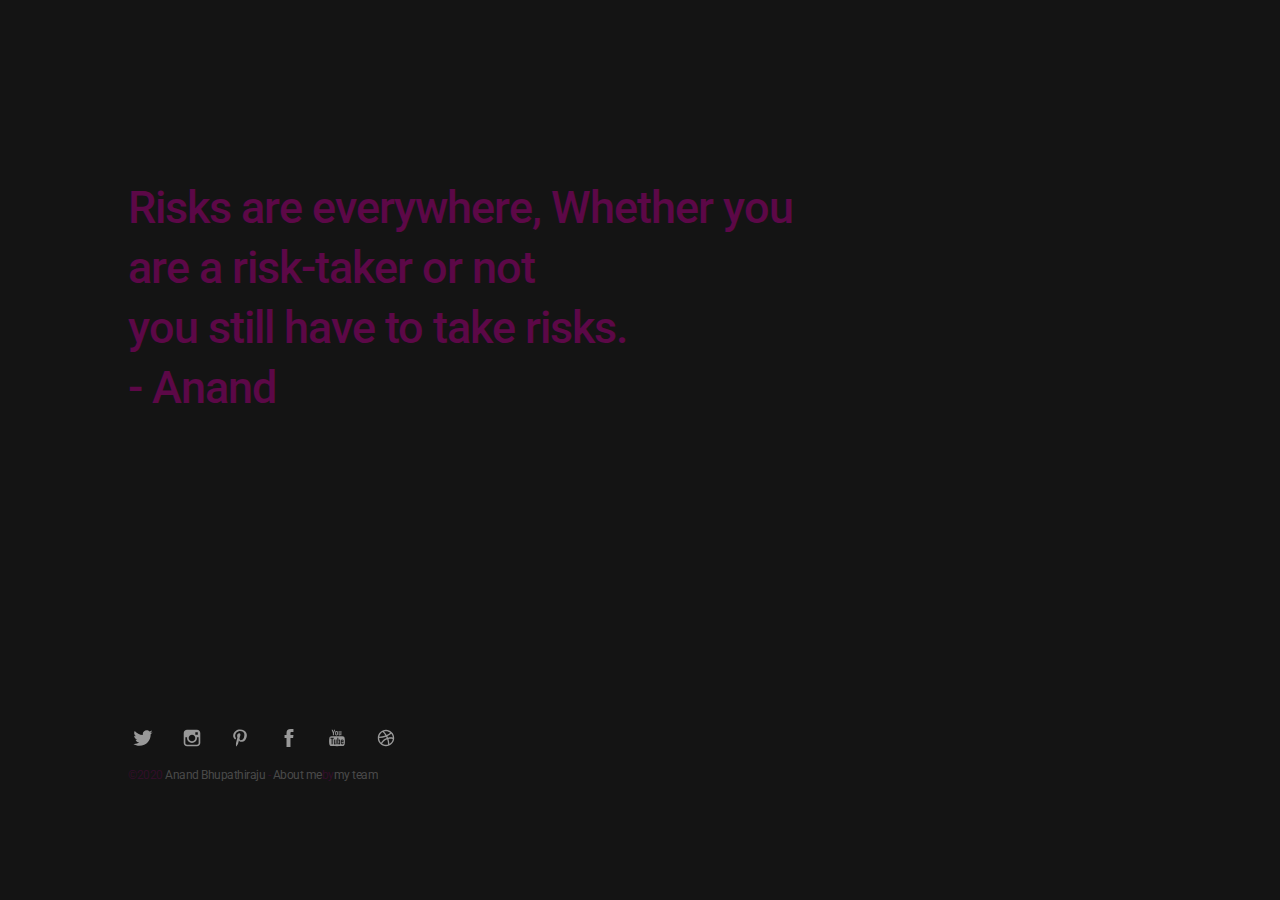
==== index.html @ 1acf82aa "Quote added" ====
<!DOCTYPE html>
<html lang="en-US">

<head>

	<meta charset="UTF-8" />
	<meta http-equiv="X-UA-Compatible" content="IE=edge" />

	<!-- SEO -->
	<title>Anand Bhupathiraju</title>
	<meta name="description" content="Welcome to my website!." />
	<meta name="robots" content="index, follow" />
	<meta name="referrer" content="always" />

	<!-- Social & Open Graph -->
	<meta property="og:title" content="Sweden Winter." />
	<meta property="og:description" content="Indeed, We all are waiting for the Swedish summer!" />
	<meta property="og:image" content="https://anandbr.com">
	<meta property="og:url" content="https://anandbr.com/" />
	<meta name="twitter:title" content="Hej, Here we are" >
	<meta name="twitter:description" content="Indeed, We all are waiting for the Swedish summer!." />
	<meta name="twitter:image" content="https://anandbr.com/fullsingle-html/me/images/social.jpg" /> 
	<meta name="twitter:card" content="summary_large_image" />
	<meta name="twitter:site" content="@" />
	<meta name="twitter:creator" content="@" />

	<!-- Favicon -->
	<link rel="icon" type="image/png" href="images/favicon.png" sizes="32x32">

	<!-- Styles -->
	<link rel='stylesheet' href='assets/css/me.css' type='text/css' media='screen' />
	<meta name="viewport" content="width=device-width,initial-scale=1" />

</head>

<body id="fullsingle" class="page-template-page-fullsingle-me">

	<div class="fs-me">

		<!-- Content Container -->
		<div class="me-content">
			<!--
			<div class="logo">

				<img src="images/logo.png" alt="Logo" />

			</div>
			-->
			<div class="bio">

				<p ALIGN=LEFT>Risks are everywhere, Whether you are a risk-taker or not <br> you still have to take risks. <br>
				- Anand
				</p>
				<!--
			<p>This is Anand. I push pixels at <a href="#">Instagram</a>, write words on <a href="#">Medium</a> and spill thoughts on <a href="#">Twitter</a>.</p>
			-->

			</div>

			<div class="network">

				<ul>

					<li>
						<a class="icon-twitter" href="https://www.instagram.com/anand_bhupathiraju/">
							<svg class="svg-icon" viewBox="0 0 20 20">
								<path fill="none"
									d="M18.258,3.266c-0.693,0.405-1.46,0.698-2.277,0.857c-0.653-0.686-1.586-1.115-2.618-1.115c-1.98,0-3.586,1.581-3.586,3.53c0,0.276,0.031,0.545,0.092,0.805C6.888,7.195,4.245,5.79,2.476,3.654C2.167,4.176,1.99,4.781,1.99,5.429c0,1.224,0.633,2.305,1.596,2.938C2.999,8.349,2.445,8.19,1.961,7.925C1.96,7.94,1.96,7.954,1.96,7.97c0,1.71,1.237,3.138,2.877,3.462c-0.301,0.08-0.617,0.123-0.945,0.123c-0.23,0-0.456-0.021-0.674-0.062c0.456,1.402,1.781,2.422,3.35,2.451c-1.228,0.947-2.773,1.512-4.454,1.512c-0.291,0-0.575-0.016-0.855-0.049c1.588,1,3.473,1.586,5.498,1.586c6.598,0,10.205-5.379,10.205-10.045c0-0.153-0.003-0.305-0.01-0.456c0.7-0.499,1.308-1.12,1.789-1.827c-0.644,0.28-1.334,0.469-2.06,0.555C17.422,4.782,17.99,4.091,18.258,3.266">
								</path>
							</svg>
						</a>
					</li>

					<li>
						<a class="icon-instagram" href="https://www.instagram.com/anand_bhupathiraju/">
							<svg class="svg-icon" viewBox="0 0 20 20">
								<path fill="none"
									d="M14.52,2.469H5.482c-1.664,0-3.013,1.349-3.013,3.013v9.038c0,1.662,1.349,3.012,3.013,3.012h9.038c1.662,0,3.012-1.35,3.012-3.012V5.482C17.531,3.818,16.182,2.469,14.52,2.469 M13.012,4.729h2.26v2.259h-2.26V4.729z M10,6.988c1.664,0,3.012,1.349,3.012,3.012c0,1.664-1.348,3.013-3.012,3.013c-1.664,0-3.012-1.349-3.012-3.013C6.988,8.336,8.336,6.988,10,6.988 M16.025,14.52c0,0.831-0.676,1.506-1.506,1.506H5.482c-0.831,0-1.507-0.675-1.507-1.506V9.247h1.583C5.516,9.494,5.482,9.743,5.482,10c0,2.497,2.023,4.52,4.518,4.52c2.494,0,4.52-2.022,4.52-4.52c0-0.257-0.035-0.506-0.076-0.753h1.582V14.52z">
								</path>
							</svg>
						</a>
					</li>

					<li>
						<a class="icon-pinterest" href="https://www.instagram.com/anand_bhupathiraju/">
							<svg class="svg-icon" viewBox="0 0 20 20">
								<path fill="none"
									d="M9.797,2.214C9.466,2.256,9.134,2.297,8.802,2.338C8.178,2.493,7.498,2.64,6.993,2.935C5.646,3.723,4.712,4.643,4.087,6.139C3.985,6.381,3.982,6.615,3.909,6.884c-0.48,1.744,0.37,3.548,1.402,4.173c0.198,0.119,0.649,0.332,0.815,0.049c0.092-0.156,0.071-0.364,0.128-0.546c0.037-0.12,0.154-0.347,0.127-0.496c-0.046-0.255-0.319-0.416-0.434-0.62C5.715,9.027,5.703,8.658,5.59,8.101c0.009-0.075,0.017-0.149,0.026-0.224C5.65,7.254,5.755,6.805,5.948,6.362c0.564-1.301,1.47-2.025,2.931-2.458c0.327-0.097,1.25-0.252,1.734-0.149c0.289,0.05,0.577,0.099,0.866,0.149c1.048,0.33,1.811,0.938,2.218,1.888c0.256,0.591,0.33,1.725,0.154,2.483c-0.085,0.36-0.072,0.667-0.179,0.993c-0.397,1.206-0.979,2.323-2.295,2.633c-0.868,0.205-1.519-0.324-1.733-0.869c-0.06-0.151-0.161-0.418-0.101-0.671c0.229-0.978,0.56-1.854,0.815-2.831c0.243-0.931-0.218-1.665-0.943-1.837C8.513,5.478,7.816,6.312,7.579,6.858C7.39,7.292,7.276,8.093,7.426,8.672c0.047,0.183,0.269,0.674,0.23,0.844c-0.174,0.755-0.372,1.568-0.587,2.31c-0.223,0.771-0.344,1.562-0.56,2.311c-0.1,0.342-0.096,0.709-0.179,1.066v0.521c-0.075,0.33-0.019,0.916,0.051,1.242c0.045,0.209-0.027,0.467,0.076,0.621c0.002,0.111,0.017,0.135,0.052,0.199c0.319-0.01,0.758-0.848,0.917-1.094c0.304-0.467,0.584-0.967,0.816-1.514c0.208-0.494,0.241-1.039,0.408-1.566c0.12-0.379,0.292-0.824,0.331-1.24h0.025c0.066,0.229,0.306,0.395,0.485,0.52c0.56,0.4,1.525,0.77,2.573,0.523c1.188-0.281,2.133-0.838,2.755-1.664c0.457-0.609,0.804-1.313,1.07-2.112c0.131-0.392,0.158-0.826,0.256-1.241c0.241-1.043-0.082-2.298-0.384-2.981C14.847,3.35,12.902,2.17,9.797,2.214">
								</path>
							</svg>
						</a>
					</li>

					<li>
						<a class="icon-facebook" href="https://www.facebook.com/anandbr88">
							<svg class="svg-icon" viewBox="0 0 20 20">
								<path fill="none"
									d="M11.344,5.71c0-0.73,0.074-1.122,1.199-1.122h1.502V1.871h-2.404c-2.886,0-3.903,1.36-3.903,3.646v1.765h-1.8V10h1.8v8.128h3.601V10h2.403l0.32-2.718h-2.724L11.344,5.71z">
								</path>
							</svg>
						</a>
					</li>

					<li>
						<a class="icon-youtube" href="https://www.facebook.com/anandbr88">
							<svg class="svg-icon" viewBox="0 0 20 20">
								<path fill="none"
									d="M9.426,7.625h0.271c0.596,0,1.079-0.48,1.079-1.073V4.808c0-0.593-0.483-1.073-1.079-1.073H9.426c-0.597,0-1.079,0.48-1.079,1.073v1.745C8.347,7.145,8.83,7.625,9.426,7.625 M9.156,4.741c0-0.222,0.182-0.402,0.404-0.402c0.225,0,0.405,0.18,0.405,0.402V6.62c0,0.222-0.181,0.402-0.405,0.402c-0.223,0-0.404-0.181-0.404-0.402V4.741z M12.126,7.625c0.539,0,1.013-0.47,1.013-0.47v0.403h0.81V3.735h-0.81v2.952c0,0-0.271,0.335-0.54,0.335c-0.271,0-0.271-0.202-0.271-0.202V3.735h-0.81v3.354C11.519,7.089,11.586,7.625,12.126,7.625 M6.254,7.559H7.2v-2.08l1.079-2.952H7.401L6.727,4.473L6.052,2.527H5.107l1.146,2.952V7.559z M11.586,12.003c-0.175,0-0.312,0.104-0.405,0.204v2.706c0.086,0.091,0.213,0.18,0.405,0.18c0.405,0,0.405-0.451,0.405-0.451v-2.188C11.991,12.453,11.924,12.003,11.586,12.003 M14.961,8.463c0,0-2.477-0.129-4.961-0.129c-2.475,0-4.96,0.129-4.96,0.129c-1.119,0-2.025,0.864-2.025,1.93c0,0-0.203,1.252-0.203,2.511c0,1.252,0.203,2.51,0.203,2.51c0,1.066,0.906,1.931,2.025,1.931c0,0,2.438,0.129,4.96,0.129c2.437,0,4.961-0.129,4.961-0.129c1.117,0,2.024-0.864,2.024-1.931c0,0,0.202-1.268,0.202-2.51c0-1.268-0.202-2.511-0.202-2.511C16.985,9.328,16.078,8.463,14.961,8.463 M7.065,10.651H6.052v5.085H5.107v-5.085H4.095V9.814h2.97V10.651z M9.628,15.736h-0.81v-0.386c0,0-0.472,0.45-1.012,0.45c-0.54,0-0.606-0.515-0.606-0.515v-3.991h0.809v3.733c0,0,0,0.193,0.271,0.193c0.27,0,0.54-0.322,0.54-0.322v-3.604h0.81V15.736z M12.801,14.771c0,0,0,1.03-0.742,1.03c-0.455,0-0.73-0.241-0.878-0.429v0.364h-0.876V9.814h0.876v1.92c0.135-0.142,0.464-0.439,0.878-0.439c0.54,0,0.742,0.45,0.742,1.03V14.771z M15.973,12.39v1.287h-1.688v0.965c0,0,0,0.451,0.405,0.451s0.405-0.451,0.405-0.451v-0.45h0.877v0.708c0,0-0.136,0.901-1.215,0.901c-1.08,0-1.282-0.901-1.282-0.901v-2.51c0,0,0-1.095,1.282-1.095S15.973,12.39,15.973,12.39 M14.69,12.003c-0.405,0-0.405,0.45-0.405,0.45v0.579h0.811v-0.579C15.096,12.453,15.096,12.003,14.69,12.003">
								</path>
							</svg>
						</a>
					</li>

					<li>
						<a class="icon-dribbble" href="https://www.facebook.com/anandbr88">
							<svg class="svg-icon" viewBox="0 0 20 20">
								<path fill="none"
									d="M10,2.531c-4.125,0-7.469,3.344-7.469,7.469c0,4.125,3.344,7.469,7.469,7.469c4.125,0,7.469-3.344,7.469-7.469C17.469,5.875,14.125,2.531,10,2.531 M10,3.776c1.48,0,2.84,0.519,3.908,1.384c-1.009,0.811-2.111,1.512-3.298,2.066C9.914,6.072,9.077,5.017,8.14,4.059C8.728,3.876,9.352,3.776,10,3.776 M6.903,4.606c0.962,0.93,1.82,1.969,2.53,3.112C7.707,8.364,5.849,8.734,3.902,8.75C4.264,6.976,5.382,5.481,6.903,4.606 M3.776,10c2.219,0,4.338-0.418,6.29-1.175c0.209,0.404,0.405,0.813,0.579,1.236c-2.147,0.805-3.953,2.294-5.177,4.195C4.421,13.143,3.776,11.648,3.776,10 M10,16.224c-1.337,0-2.572-0.426-3.586-1.143c1.079-1.748,2.709-3.119,4.659-3.853c0.483,1.488,0.755,3.071,0.784,4.714C11.271,16.125,10.646,16.224,10,16.224 M13.075,15.407c-0.072-1.577-0.342-3.103-0.806-4.542c0.673-0.154,1.369-0.243,2.087-0.243c0.621,0,1.22,0.085,1.807,0.203C15.902,12.791,14.728,14.465,13.075,15.407 M14.356,9.378c-0.868,0-1.708,0.116-2.515,0.313c-0.188-0.464-0.396-0.917-0.621-1.359c1.294-0.612,2.492-1.387,3.587-2.284c0.798,0.97,1.302,2.187,1.395,3.517C15.602,9.455,14.99,9.378,14.356,9.378">
								</path>
							</svg>
						</a>
					</li>

					<!-- email icon reference one
				<li>
					<a class="icon-email" href="#">
						<svg class="svg-icon" viewBox="0 0 20 20">
							<path d="M17.388,4.751H2.613c-0.213,0-0.389,0.175-0.389,0.389v9.72c0,0.216,0.175,0.389,0.389,0.389h14.775c0.214,0,0.389-0.173,0.389-0.389v-9.72C17.776,4.926,17.602,4.751,17.388,4.751 M16.448,5.53L10,11.984L3.552,5.53H16.448zM3.002,6.081l3.921,3.925l-3.921,3.925V6.081z M3.56,14.471l3.914-3.916l2.253,2.253c0.153,0.153,0.395,0.153,0.548,0l2.253-2.253l3.913,3.916H3.56z M16.999,13.931l-3.921-3.925l3.921-3.925V13.931z"></path>
						</svg>
					</a>
				</li>
				-->

					<!-- email icon reference two
				<li>
					<a class="icon-email" href="#">
						<svg class="svg-icon" viewBox="0 0 20 20">
							<path fill="none" d="M19.291,3.026c0.002-0.15-0.053-0.301-0.167-0.415c-0.122-0.122-0.286-0.172-0.444-0.161H1.196
								c-0.16-0.011-0.322,0.039-0.444,0.161C0.637,2.725,0.583,2.875,0.585,3.026c0,0.003-0.002,0.006-0.002,0.009v14.032
								c0,0.322,0.262,0.584,0.585,0.584h17.54c0.322,0,0.584-0.262,0.584-0.584V3.035C19.292,3.032,19.291,3.029,19.291,3.026z
								 M17.147,3.619l-7.21,6.251L2.728,3.619H17.147z M18.122,15.896c0,0.323-0.261,0.584-0.584,0.584H2.337
								c-0.323,0-0.585-0.261-0.585-0.584V4.292l7.732,6.704c0.013,0.017,0.019,0.035,0.034,0.052c0.115,0.114,0.268,0.169,0.419,0.166
								c0.151,0.003,0.304-0.052,0.419-0.166c0.015-0.017,0.021-0.035,0.034-0.052l7.731-6.704V15.896z"></path>
						</svg>
					</a>
				</li>
				-->

				</ul>

			</div>

			<div class="credit">

				<p class="copyright">&copy;2020 <a href="#">Anand Bhupathiraju</a> - <a href="anandbr.com"> About me</a>by<a href="https://anandbr.com">my team</a></p>

				<!-- 
			To edit this credit you can remove the CCA 3.0 license for only $5 here: https://onepagelove.com/me 
			this really helps contribute towards us developing more templates and means the world to me!
			Cheers, Rob (@robhope)
			-->

			</div>

		</div>

	</div>

</body>

</html>
---- assets/css/me.css ----
/* -- CSS Reset -- */
@import url("https://fonts.googleapis.com/css?family=Roboto:400,500");
html, body, div, span, applet, object, iframe,
h1, h2, h3, h4, h5, h6, p, blockquote, pre,
a, abbr, acronym, address, big, cite, code,
del, dfn, em, img, ins, kbd, q, s, samp,
small, strike, strong, sub, sup, tt, var,
b, u, i, center,
dl, dt, dd, ol, ul, li,
fieldset, form, label, legend,
table, caption, tbody, tfoot, thead, tr, th, td,
article, aside, canvas, details, embed,
figure, figcaption, footer, header, hgroup,
menu, nav, output, ruby, section, summary,
time, mark, audio, video {
  margin: 0;
  padding: 0;
  border: 0;
  font-size: 100%;
  font: inherit;
  vertical-align: baseline; }

article, aside, details, figcaption, figure,
footer, header, hgroup, menu, nav, section {
  display: block; }

body {
  line-height: 1; }

ol, ul {
  list-style: none; }

blockquote, q {
  quotes: none; }

blockquote:before, blockquote:after,
q:before, q:after {
  content: '';
  content: none; }

table {
  border-collapse: collapse;
  border-spacing: 0; }

* {
  -webkit-font-smoothing: antialiased;
  -moz-osx-font-smoothing: grayscale;
  text-rendering: optimizeLegibility;
  -moz-font-feature-settings: "liga" on;
  margin: 0; }

img.alignright {
  float: right; }

img.alignleft {
  float: left; }

img.aligncenter {
  clear: both;
  display: block;
  margin-right: auto;
  margin-left: auto; }

body {
  background-color: #FFFFFF;
  border-style: none; }

body,
p,
a,
a:hover {
  color: #000000; }

a,
a:hover {
  text-decoration: none;
  border: none;
  border-style: none;
  box-shadow: none; }

/* -- Content -- */
@-webkit-keyframes fadein {
  from {
    opacity: 0; }
  to {
    opacity: 1; } }
@keyframes fadein {
  from {
    opacity: 0; }
  to {
    opacity: 1; } }

html {
  background-color: #141414; }

body.page-template-page-fullsingle-me {
  height: 100vh;
  background-color: #141414;
  font-family: 'Roboto', sans-serif;
  font-weight: 500;
  font-size: 45px;
  line-height: 60px;
  letter-spacing: -0.5px;
  color: #999999;
  background-image: url("../../images/background.jpeg");
  background-position: center center;
  background-size: cover; }
  body.page-template-page-fullsingle-me p {
    margin-bottom: 28px;
    color: #5c0847; }
    @media (max-width: 800px) {
      body.page-template-page-fullsingle-me p {
        font-size: 30px;
        line-height: 40px; } }

.fs-me {
  padding: 10vh 10vw;
  overflow: hidden;
  position: absolute;
  z-index: 1000; }
  @media (max-width: 500px) {
    .fs-me {
      padding: 5vh 5vw;
      text-align: center; } }
  .fs-me .me-content {
    height: 80vh;
    display: -webkit-box;
    display: -webkit-flex;
    display: flex;
    -webkit-box-orient: vertical;
    -webkit-box-direction: normal;
    -webkit-flex-direction: column;
            flex-direction: column; }
    @media (max-width: 500px) {
      .fs-me .me-content {
        height: 90vh; } }

.logo {
  -webkit-box-flex: 1;
  -webkit-flex: 1 1 auto;
          flex: 1 1 auto;
  display: -webkit-box;
  display: -webkit-flex;
  display: flex;
  -webkit-box-orient: vertical;
  -webkit-box-direction: normal;
  -webkit-flex-direction: column;
          flex-direction: column;
  -webkit-align-self: left;
          align-self: left;
  -webkit-animation: fadein 2s;
          animation: fadein 2s; }
  @media (max-width: 500px) {
    .logo {
      -webkit-align-self: center;
              align-self: center; } }
  .logo img {
    max-width: 165px;
    height: auto; }

.bio {
  -webkit-box-flex: 1;
  -webkit-flex: 1 1 auto;
          flex: 1 1 auto;
  display: -webkit-box;
  display: -webkit-flex;
  display: flex;
  -webkit-box-orient: vertical;
  -webkit-box-direction: normal;
  -webkit-flex-direction: column;
          flex-direction: column;
  -webkit-box-pack: center;
  -webkit-justify-content: center;
          justify-content: center;
  -webkit-animation: fadein 4s;
          animation: fadein 4s;
  letter-spacing: -1px;
  color: rgb(153, 148, 148);
  max-width: 66%; }
  @media (max-width: 800px) {
    .bio {
      max-width: none; } }
  .bio a {
    color: #999999;
    -webkit-transition: 1s;
    transition: 1s; }
    .bio a:hover {
      color: #999999;
      -webkit-transition: 0.1s;
      transition: 0.1s; }

.network {
  -webkit-box-flex: 1;
  -webkit-flex: 1 1 auto;
          flex: 1 1 auto;
  display: -webkit-box;
  display: -webkit-flex;
  display: flex;
  -webkit-box-orient: vertical;
  -webkit-box-direction: normal;
  -webkit-flex-direction: column;
          flex-direction: column;
  -webkit-animation: fadein 6s;
          animation: fadein 6s;
  margin-top: auto; }
  .network ul {
    -webkit-animation: fadein 6s;
            animation: fadein 6s;
    margin-top: auto; }
    .network ul li {
      display: inline-block;
      margin-right: 8px; }
      .network ul li a {
        display: inline-block;
        width: 30px;
        height: 30px;
        cursor: pointer; }
        .network ul li a .svg-icon {
          padding: 4px;
          width: 22px;
          height: 22px;
          margin: 0;
          display: block; }
        .network ul li a .svg-icon path,
        .network ul li a .svg-icon polygon,
        .network ul li a .svg-icon rect {
          fill: #999999;
          -webkit-transition: 1s;
          transition: 1s; }
        .network ul li a .svg-icon circle {
          stroke: #999999;
          stroke-width: 1; }
      .network ul li a:hover .svg-icon path,
      .network ul li a:hover .svg-icon polygon,
      .network ul li a:hover .svg-icon rect {
        fill: #FFFFFF;
        -webkit-transition: 0.1s;
        transition: 0.1s; }

.credit {
  font-size: 12px;
  line-height: 14px;
  margin-bottom: 0;
  -webkit-animation: fadein 8s;
          animation: fadein 8s; }
  .credit p.copyright {
    font-size: 12px;
    line-height: 14px;
    font-weight: 400;
    opacity: 0.4; }
    .credit p.copyright a {
      color: #999999; }

body.page-template-page-fullsingle-me.me-video {
  background-image: none; }
  body.page-template-page-fullsingle-me.me-video .me-video-container {
    overflow: hidden;
    position: absolute;
    z-index: 0;
    width: 100vw;
    height: 100vh; }
  body.page-template-page-fullsingle-me.me-video video.video {
    -o-object-fit: cover;
       object-fit: cover;
    -o-object-position: 50% 50%;
       object-position: 50% 50%;
    width: 100%;
    height: 100%; }
  body.page-template-page-fullsingle-me.me-video .video-wrap {
    position: absolute;
    top: 50%;
    left: 50%;
    -webkit-transform: translate(-50%, -50%);
            transform: translate(-50%, -50%); }
  body.page-template-page-fullsingle-me.me-video .video-container {
    position: relative;
    overflow: hidden;
    height: 56.25vw;
    width: 100vw; }
    @media (max-aspect-ratio: 16 / 9) {
      body.page-template-page-fullsingle-me.me-video .video-container {
        height: 100vh;
        width: 177.7777777778vh; } }
  body.page-template-page-fullsingle-me.me-video .video-container iframe,
  body.page-template-page-fullsingle-me.me-video .video-container object,
  body.page-template-page-fullsingle-me.me-video .video-container embed {
    position: absolute;
    top: 0;
    left: 0;
    width: 100%;
    height: 100%; }
  body.page-template-page-fullsingle-me.me-video .fs-me {
    background-color: rgba(0, 0, 0, 0.6); }
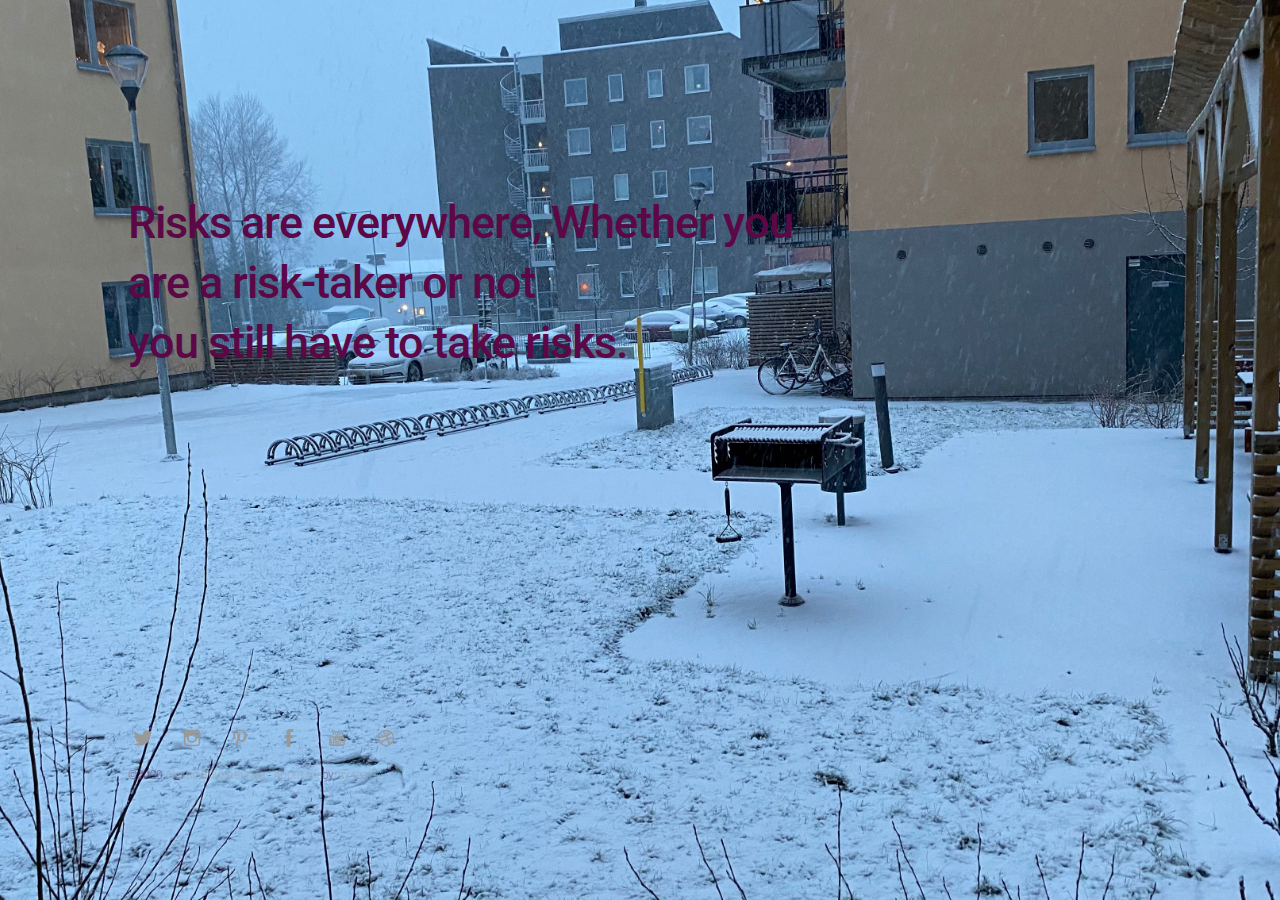
==== commit 5884a2e3: "Background image" ====
--- a/index.html
+++ b/index.html
@@ -49,7 +49,6 @@
 			<div class="bio">
 
 				<p ALIGN=LEFT>Risks are everywhere, Whether you are a risk-taker or not <br> you still have to take risks. <br>
-				- Anand
 				</p>
 				<!--
 			<p>This is Anand. I push pixels at <a href="#">Instagram</a>, write words on <a href="#">Medium</a> and spill thoughts on <a href="#">Twitter</a>.</p>
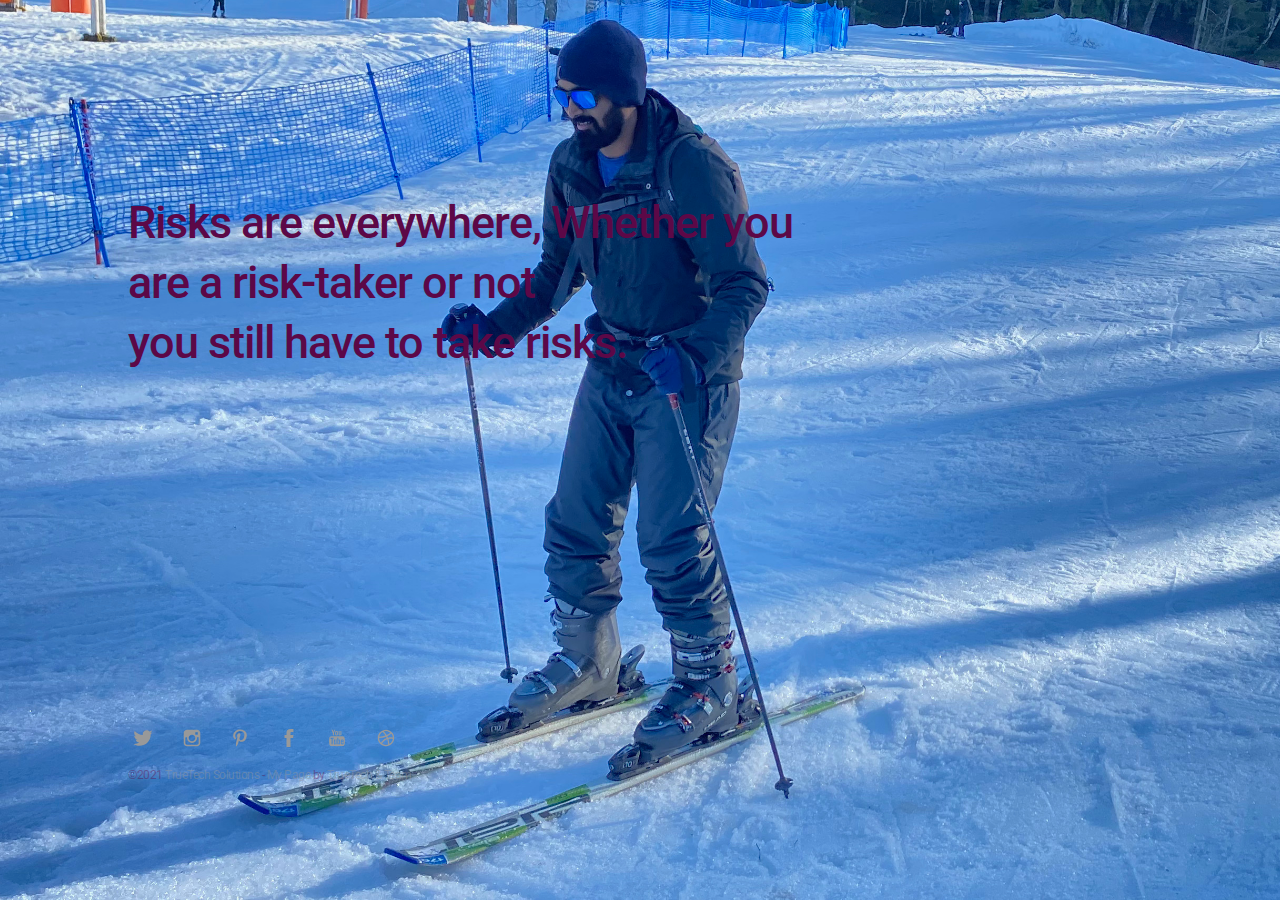
==== commit e3f78e94: "TTS compatible start" ====
--- a/index.html
+++ b/index.html
@@ -7,7 +7,7 @@
 	<meta http-equiv="X-UA-Compatible" content="IE=edge" />
 
 	<!-- SEO -->
-	<title>Anand Bhupathiraju</title>
+	<title>TrueTech Team</title>
 	<meta name="description" content="Welcome to my website!." />
 	<meta name="robots" content="index, follow" />
 	<meta name="referrer" content="always" />
@@ -151,9 +151,9 @@
 
 			<div class="credit">
 
-				<p class="copyright">&copy;2020 <a href="#">Anand Bhupathiraju</a> - <a href="anandbr.com"> About me</a>by<a href="https://anandbr.com">my team</a></p>
+			<p class="copyright">&copy;2021 <a href="#">TrueTech Solutions</a> - <a href="https://truetech.solutions">My Page</a> by <a href="https://truetech.solutions"> TrueTech & Team</a></p>
 
-				<!-- 
+			<!-- 
 			To edit this credit you can remove the CCA 3.0 license for only $5 here: https://onepagelove.com/me 
 			this really helps contribute towards us developing more templates and means the world to me!
 			Cheers, Rob (@robhope)
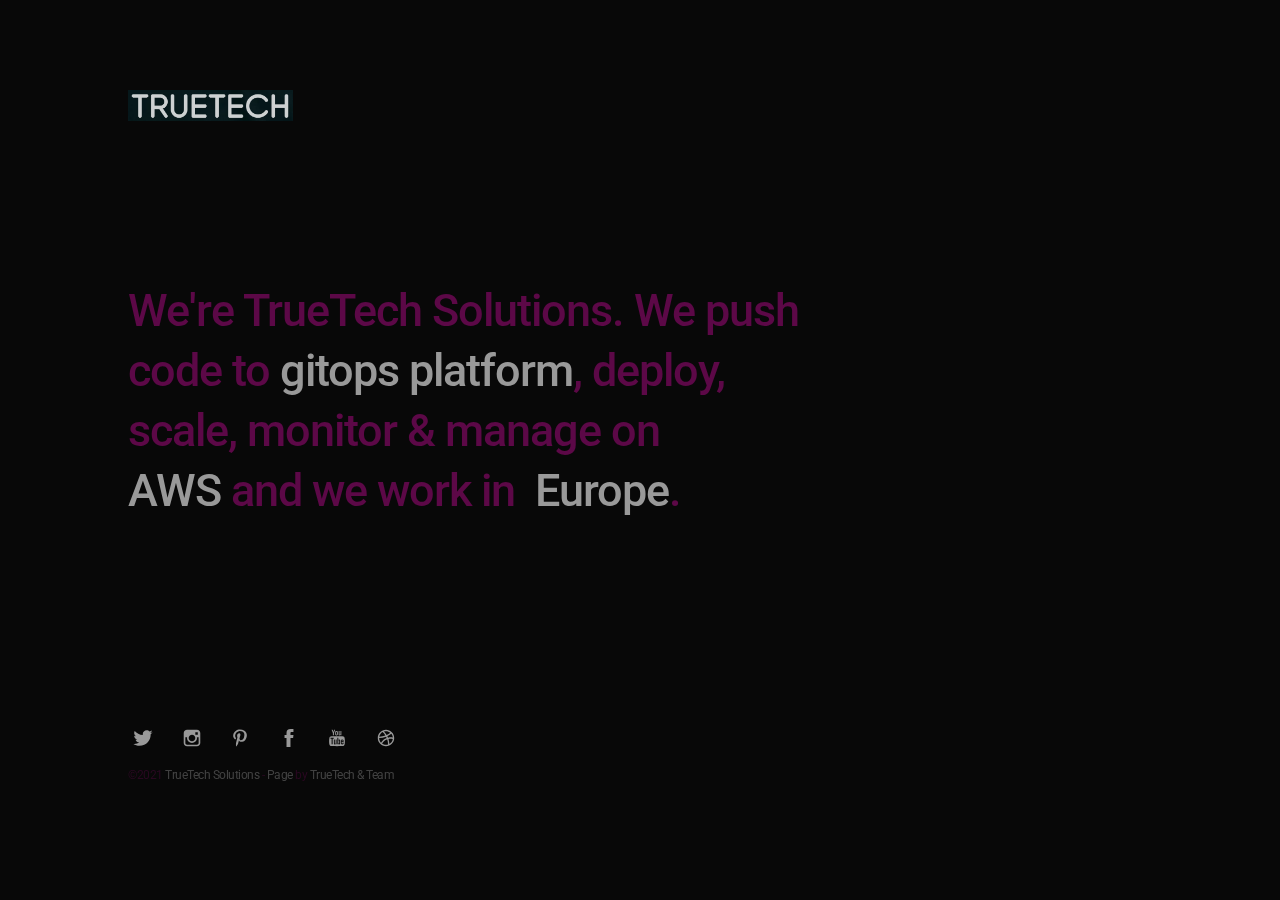
==== commit 8d14924d: "TTS compatible start" ====
--- a/index.html
+++ b/index.html
@@ -5,24 +5,24 @@
 
 	<meta charset="UTF-8" />
 	<meta http-equiv="X-UA-Compatible" content="IE=edge" />
-
+	
 	<!-- SEO -->
-	<title>TrueTech Team</title>
-	<meta name="description" content="Welcome to my website!." />
+	<title>Me with YouTube Video - HTML Template Demo</title>
+	<meta name="description" content="Me is a slick, personal layout for any individual wanting a minimal online presence. Features include a big background image or video, logo, bio and icons." />
 	<meta name="robots" content="index, follow" />
 	<meta name="referrer" content="always" />
 
 	<!-- Social & Open Graph -->
-	<meta property="og:title" content="Sweden Winter." />
-	<meta property="og:description" content="Indeed, We all are waiting for the Swedish summer!" />
-	<meta property="og:image" content="https://anandbr.com">
-	<meta property="og:url" content="https://anandbr.com/" />
-	<meta name="twitter:title" content="Hej, Here we are" >
-	<meta name="twitter:description" content="Indeed, We all are waiting for the Swedish summer!." />
-	<meta name="twitter:image" content="https://anandbr.com/fullsingle-html/me/images/social.jpg" /> 
+	<meta property="og:title" content="Me with YouTube Video - HTML Template Demo" />
+	<meta property="og:description" content="Me is a slick, personal layout for any individual wanting a minimal online presence. Features include a big background image or video, logo, bio and icons." />
+	<meta property="og:image" content="https://demo.onepagelove.com/fullsingle-html/me/images/social.jpg"> <!-- include your hosted image full URL -->
+	<meta property="og:url" content="https://demo.onepagelove.com/fullsingle-html/me/index-youtube.html" />
+	<meta name="twitter:title" content="Me with YouTube Video - HTML Template Demo" >
+	<meta name="twitter:description" content="Me is a slick, personal layout for any individual wanting a minimal online presence. Features include a big background image or video logo, bio and icons." />
+	<meta name="twitter:image" content="https://demo.onepagelove.com/fullsingle-html/me/images/social.jpg" /> <!-- include your hosted image full URL -->
 	<meta name="twitter:card" content="summary_large_image" />
-	<meta name="twitter:site" content="@" />
-	<meta name="twitter:creator" content="@" />
+	<meta name="twitter:site" content="@onepagelove" />
+	<meta name="twitter:creator" content="@robhope" />
 
 	<!-- Favicon -->
 	<link rel="icon" type="image/png" href="images/favicon.png" sizes="32x32">
@@ -33,138 +33,104 @@
 
 </head>
 
-<body id="fullsingle" class="page-template-page-fullsingle-me">
+<body id="fullsingle" class="page-template-page-fullsingle-me me-video">
 
-	<div class="fs-me">
+<!-- YouTube Video -->
+<div class="me-video-container">
+	<div class="video-wrap">
+		<div class="video-container">
+			<iframe class="video-content" src="https://www.youtube.com/embed/dk9uNWPP7EA?rel=0&amp;controls=0&amp;showinfo=0&amp;autoplay=1&amp;loop=1&amp;mute=1&playlist=dk9uNWPP7EA" frameborder="0" allowfullscreen></iframe>
+		</div>
+	</div>
+</div>
 
-		<!-- Content Container -->
-		<div class="me-content">
-			<!--
-			<div class="logo">
+<div class="fs-me">
 
-				<img src="images/logo.png" alt="Logo" />
+	<!-- Content Container -->
+	<div class="me-content">
+		
+		<div class="logo">
+			
+			<img src="images/logo.png" alt="Logo" />
 
-			</div>
-			-->
-			<div class="bio">
+		</div>
 
-				<p ALIGN=LEFT>Risks are everywhere, Whether you are a risk-taker or not <br> you still have to take risks. <br>
-				</p>
-				<!--
-			<p>This is Anand. I push pixels at <a href="#">Instagram</a>, write words on <a href="#">Medium</a> and spill thoughts on <a href="#">Twitter</a>.</p>
-			-->
+		<div class="bio">
+			
+			<p>We're TrueTech Solutions. We push code to <a href="#">gitops platform</a>, deploy, scale, monitor & manage on <a href="#">AWS</a> and we work in  <a href="#">Europe</a>.</p>
 
-			</div>
+		</div>
 
-			<div class="network">
-
-				<ul>
-
-					<li>
-						<a class="icon-twitter" href="https://www.instagram.com/anand_bhupathiraju/">
-							<svg class="svg-icon" viewBox="0 0 20 20">
-								<path fill="none"
-									d="M18.258,3.266c-0.693,0.405-1.46,0.698-2.277,0.857c-0.653-0.686-1.586-1.115-2.618-1.115c-1.98,0-3.586,1.581-3.586,3.53c0,0.276,0.031,0.545,0.092,0.805C6.888,7.195,4.245,5.79,2.476,3.654C2.167,4.176,1.99,4.781,1.99,5.429c0,1.224,0.633,2.305,1.596,2.938C2.999,8.349,2.445,8.19,1.961,7.925C1.96,7.94,1.96,7.954,1.96,7.97c0,1.71,1.237,3.138,2.877,3.462c-0.301,0.08-0.617,0.123-0.945,0.123c-0.23,0-0.456-0.021-0.674-0.062c0.456,1.402,1.781,2.422,3.35,2.451c-1.228,0.947-2.773,1.512-4.454,1.512c-0.291,0-0.575-0.016-0.855-0.049c1.588,1,3.473,1.586,5.498,1.586c6.598,0,10.205-5.379,10.205-10.045c0-0.153-0.003-0.305-0.01-0.456c0.7-0.499,1.308-1.12,1.789-1.827c-0.644,0.28-1.334,0.469-2.06,0.555C17.422,4.782,17.99,4.091,18.258,3.266">
-								</path>
-							</svg>
-						</a>
-					</li>
-
-					<li>
-						<a class="icon-instagram" href="https://www.instagram.com/anand_bhupathiraju/">
-							<svg class="svg-icon" viewBox="0 0 20 20">
-								<path fill="none"
-									d="M14.52,2.469H5.482c-1.664,0-3.013,1.349-3.013,3.013v9.038c0,1.662,1.349,3.012,3.013,3.012h9.038c1.662,0,3.012-1.35,3.012-3.012V5.482C17.531,3.818,16.182,2.469,14.52,2.469 M13.012,4.729h2.26v2.259h-2.26V4.729z M10,6.988c1.664,0,3.012,1.349,3.012,3.012c0,1.664-1.348,3.013-3.012,3.013c-1.664,0-3.012-1.349-3.012-3.013C6.988,8.336,8.336,6.988,10,6.988 M16.025,14.52c0,0.831-0.676,1.506-1.506,1.506H5.482c-0.831,0-1.507-0.675-1.507-1.506V9.247h1.583C5.516,9.494,5.482,9.743,5.482,10c0,2.497,2.023,4.52,4.518,4.52c2.494,0,4.52-2.022,4.52-4.52c0-0.257-0.035-0.506-0.076-0.753h1.582V14.52z">
-								</path>
-							</svg>
-						</a>
-					</li>
-
-					<li>
-						<a class="icon-pinterest" href="https://www.instagram.com/anand_bhupathiraju/">
-							<svg class="svg-icon" viewBox="0 0 20 20">
-								<path fill="none"
-									d="M9.797,2.214C9.466,2.256,9.134,2.297,8.802,2.338C8.178,2.493,7.498,2.64,6.993,2.935C5.646,3.723,4.712,4.643,4.087,6.139C3.985,6.381,3.982,6.615,3.909,6.884c-0.48,1.744,0.37,3.548,1.402,4.173c0.198,0.119,0.649,0.332,0.815,0.049c0.092-0.156,0.071-0.364,0.128-0.546c0.037-0.12,0.154-0.347,0.127-0.496c-0.046-0.255-0.319-0.416-0.434-0.62C5.715,9.027,5.703,8.658,5.59,8.101c0.009-0.075,0.017-0.149,0.026-0.224C5.65,7.254,5.755,6.805,5.948,6.362c0.564-1.301,1.47-2.025,2.931-2.458c0.327-0.097,1.25-0.252,1.734-0.149c0.289,0.05,0.577,0.099,0.866,0.149c1.048,0.33,1.811,0.938,2.218,1.888c0.256,0.591,0.33,1.725,0.154,2.483c-0.085,0.36-0.072,0.667-0.179,0.993c-0.397,1.206-0.979,2.323-2.295,2.633c-0.868,0.205-1.519-0.324-1.733-0.869c-0.06-0.151-0.161-0.418-0.101-0.671c0.229-0.978,0.56-1.854,0.815-2.831c0.243-0.931-0.218-1.665-0.943-1.837C8.513,5.478,7.816,6.312,7.579,6.858C7.39,7.292,7.276,8.093,7.426,8.672c0.047,0.183,0.269,0.674,0.23,0.844c-0.174,0.755-0.372,1.568-0.587,2.31c-0.223,0.771-0.344,1.562-0.56,2.311c-0.1,0.342-0.096,0.709-0.179,1.066v0.521c-0.075,0.33-0.019,0.916,0.051,1.242c0.045,0.209-0.027,0.467,0.076,0.621c0.002,0.111,0.017,0.135,0.052,0.199c0.319-0.01,0.758-0.848,0.917-1.094c0.304-0.467,0.584-0.967,0.816-1.514c0.208-0.494,0.241-1.039,0.408-1.566c0.12-0.379,0.292-0.824,0.331-1.24h0.025c0.066,0.229,0.306,0.395,0.485,0.52c0.56,0.4,1.525,0.77,2.573,0.523c1.188-0.281,2.133-0.838,2.755-1.664c0.457-0.609,0.804-1.313,1.07-2.112c0.131-0.392,0.158-0.826,0.256-1.241c0.241-1.043-0.082-2.298-0.384-2.981C14.847,3.35,12.902,2.17,9.797,2.214">
-								</path>
-							</svg>
-						</a>
-					</li>
-
-					<li>
-						<a class="icon-facebook" href="https://www.facebook.com/anandbr88">
-							<svg class="svg-icon" viewBox="0 0 20 20">
-								<path fill="none"
-									d="M11.344,5.71c0-0.73,0.074-1.122,1.199-1.122h1.502V1.871h-2.404c-2.886,0-3.903,1.36-3.903,3.646v1.765h-1.8V10h1.8v8.128h3.601V10h2.403l0.32-2.718h-2.724L11.344,5.71z">
-								</path>
-							</svg>
-						</a>
-					</li>
-
-					<li>
-						<a class="icon-youtube" href="https://www.facebook.com/anandbr88">
-							<svg class="svg-icon" viewBox="0 0 20 20">
-								<path fill="none"
-									d="M9.426,7.625h0.271c0.596,0,1.079-0.48,1.079-1.073V4.808c0-0.593-0.483-1.073-1.079-1.073H9.426c-0.597,0-1.079,0.48-1.079,1.073v1.745C8.347,7.145,8.83,7.625,9.426,7.625 M9.156,4.741c0-0.222,0.182-0.402,0.404-0.402c0.225,0,0.405,0.18,0.405,0.402V6.62c0,0.222-0.181,0.402-0.405,0.402c-0.223,0-0.404-0.181-0.404-0.402V4.741z M12.126,7.625c0.539,0,1.013-0.47,1.013-0.47v0.403h0.81V3.735h-0.81v2.952c0,0-0.271,0.335-0.54,0.335c-0.271,0-0.271-0.202-0.271-0.202V3.735h-0.81v3.354C11.519,7.089,11.586,7.625,12.126,7.625 M6.254,7.559H7.2v-2.08l1.079-2.952H7.401L6.727,4.473L6.052,2.527H5.107l1.146,2.952V7.559z M11.586,12.003c-0.175,0-0.312,0.104-0.405,0.204v2.706c0.086,0.091,0.213,0.18,0.405,0.18c0.405,0,0.405-0.451,0.405-0.451v-2.188C11.991,12.453,11.924,12.003,11.586,12.003 M14.961,8.463c0,0-2.477-0.129-4.961-0.129c-2.475,0-4.96,0.129-4.96,0.129c-1.119,0-2.025,0.864-2.025,1.93c0,0-0.203,1.252-0.203,2.511c0,1.252,0.203,2.51,0.203,2.51c0,1.066,0.906,1.931,2.025,1.931c0,0,2.438,0.129,4.96,0.129c2.437,0,4.961-0.129,4.961-0.129c1.117,0,2.024-0.864,2.024-1.931c0,0,0.202-1.268,0.202-2.51c0-1.268-0.202-2.511-0.202-2.511C16.985,9.328,16.078,8.463,14.961,8.463 M7.065,10.651H6.052v5.085H5.107v-5.085H4.095V9.814h2.97V10.651z M9.628,15.736h-0.81v-0.386c0,0-0.472,0.45-1.012,0.45c-0.54,0-0.606-0.515-0.606-0.515v-3.991h0.809v3.733c0,0,0,0.193,0.271,0.193c0.27,0,0.54-0.322,0.54-0.322v-3.604h0.81V15.736z M12.801,14.771c0,0,0,1.03-0.742,1.03c-0.455,0-0.73-0.241-0.878-0.429v0.364h-0.876V9.814h0.876v1.92c0.135-0.142,0.464-0.439,0.878-0.439c0.54,0,0.742,0.45,0.742,1.03V14.771z M15.973,12.39v1.287h-1.688v0.965c0,0,0,0.451,0.405,0.451s0.405-0.451,0.405-0.451v-0.45h0.877v0.708c0,0-0.136,0.901-1.215,0.901c-1.08,0-1.282-0.901-1.282-0.901v-2.51c0,0,0-1.095,1.282-1.095S15.973,12.39,15.973,12.39 M14.69,12.003c-0.405,0-0.405,0.45-0.405,0.45v0.579h0.811v-0.579C15.096,12.453,15.096,12.003,14.69,12.003">
-								</path>
-							</svg>
-						</a>
-					</li>
-
-					<li>
-						<a class="icon-dribbble" href="https://www.facebook.com/anandbr88">
-							<svg class="svg-icon" viewBox="0 0 20 20">
-								<path fill="none"
-									d="M10,2.531c-4.125,0-7.469,3.344-7.469,7.469c0,4.125,3.344,7.469,7.469,7.469c4.125,0,7.469-3.344,7.469-7.469C17.469,5.875,14.125,2.531,10,2.531 M10,3.776c1.48,0,2.84,0.519,3.908,1.384c-1.009,0.811-2.111,1.512-3.298,2.066C9.914,6.072,9.077,5.017,8.14,4.059C8.728,3.876,9.352,3.776,10,3.776 M6.903,4.606c0.962,0.93,1.82,1.969,2.53,3.112C7.707,8.364,5.849,8.734,3.902,8.75C4.264,6.976,5.382,5.481,6.903,4.606 M3.776,10c2.219,0,4.338-0.418,6.29-1.175c0.209,0.404,0.405,0.813,0.579,1.236c-2.147,0.805-3.953,2.294-5.177,4.195C4.421,13.143,3.776,11.648,3.776,10 M10,16.224c-1.337,0-2.572-0.426-3.586-1.143c1.079-1.748,2.709-3.119,4.659-3.853c0.483,1.488,0.755,3.071,0.784,4.714C11.271,16.125,10.646,16.224,10,16.224 M13.075,15.407c-0.072-1.577-0.342-3.103-0.806-4.542c0.673-0.154,1.369-0.243,2.087-0.243c0.621,0,1.22,0.085,1.807,0.203C15.902,12.791,14.728,14.465,13.075,15.407 M14.356,9.378c-0.868,0-1.708,0.116-2.515,0.313c-0.188-0.464-0.396-0.917-0.621-1.359c1.294-0.612,2.492-1.387,3.587-2.284c0.798,0.97,1.302,2.187,1.395,3.517C15.602,9.455,14.99,9.378,14.356,9.378">
-								</path>
-							</svg>
-						</a>
-					</li>
-
-					<!-- email icon reference one
+		<div class="network">
+			
+			<ul>
+				
 				<li>
-					<a class="icon-email" href="#">
+					<a class="icon-twitter" href="#">
 						<svg class="svg-icon" viewBox="0 0 20 20">
-							<path d="M17.388,4.751H2.613c-0.213,0-0.389,0.175-0.389,0.389v9.72c0,0.216,0.175,0.389,0.389,0.389h14.775c0.214,0,0.389-0.173,0.389-0.389v-9.72C17.776,4.926,17.602,4.751,17.388,4.751 M16.448,5.53L10,11.984L3.552,5.53H16.448zM3.002,6.081l3.921,3.925l-3.921,3.925V6.081z M3.56,14.471l3.914-3.916l2.253,2.253c0.153,0.153,0.395,0.153,0.548,0l2.253-2.253l3.913,3.916H3.56z M16.999,13.931l-3.921-3.925l3.921-3.925V13.931z"></path>
+							<path fill="none" d="M18.258,3.266c-0.693,0.405-1.46,0.698-2.277,0.857c-0.653-0.686-1.586-1.115-2.618-1.115c-1.98,0-3.586,1.581-3.586,3.53c0,0.276,0.031,0.545,0.092,0.805C6.888,7.195,4.245,5.79,2.476,3.654C2.167,4.176,1.99,4.781,1.99,5.429c0,1.224,0.633,2.305,1.596,2.938C2.999,8.349,2.445,8.19,1.961,7.925C1.96,7.94,1.96,7.954,1.96,7.97c0,1.71,1.237,3.138,2.877,3.462c-0.301,0.08-0.617,0.123-0.945,0.123c-0.23,0-0.456-0.021-0.674-0.062c0.456,1.402,1.781,2.422,3.35,2.451c-1.228,0.947-2.773,1.512-4.454,1.512c-0.291,0-0.575-0.016-0.855-0.049c1.588,1,3.473,1.586,5.498,1.586c6.598,0,10.205-5.379,10.205-10.045c0-0.153-0.003-0.305-0.01-0.456c0.7-0.499,1.308-1.12,1.789-1.827c-0.644,0.28-1.334,0.469-2.06,0.555C17.422,4.782,17.99,4.091,18.258,3.266"></path>
 						</svg>
 					</a>
 				</li>
-				-->
 
-					<!-- email icon reference two
 				<li>
-					<a class="icon-email" href="#">
+					<a class="icon-instagram" href="#">
 						<svg class="svg-icon" viewBox="0 0 20 20">
-							<path fill="none" d="M19.291,3.026c0.002-0.15-0.053-0.301-0.167-0.415c-0.122-0.122-0.286-0.172-0.444-0.161H1.196
-								c-0.16-0.011-0.322,0.039-0.444,0.161C0.637,2.725,0.583,2.875,0.585,3.026c0,0.003-0.002,0.006-0.002,0.009v14.032
-								c0,0.322,0.262,0.584,0.585,0.584h17.54c0.322,0,0.584-0.262,0.584-0.584V3.035C19.292,3.032,19.291,3.029,19.291,3.026z
-								 M17.147,3.619l-7.21,6.251L2.728,3.619H17.147z M18.122,15.896c0,0.323-0.261,0.584-0.584,0.584H2.337
-								c-0.323,0-0.585-0.261-0.585-0.584V4.292l7.732,6.704c0.013,0.017,0.019,0.035,0.034,0.052c0.115,0.114,0.268,0.169,0.419,0.166
-								c0.151,0.003,0.304-0.052,0.419-0.166c0.015-0.017,0.021-0.035,0.034-0.052l7.731-6.704V15.896z"></path>
+							<path fill="none" d="M14.52,2.469H5.482c-1.664,0-3.013,1.349-3.013,3.013v9.038c0,1.662,1.349,3.012,3.013,3.012h9.038c1.662,0,3.012-1.35,3.012-3.012V5.482C17.531,3.818,16.182,2.469,14.52,2.469 M13.012,4.729h2.26v2.259h-2.26V4.729z M10,6.988c1.664,0,3.012,1.349,3.012,3.012c0,1.664-1.348,3.013-3.012,3.013c-1.664,0-3.012-1.349-3.012-3.013C6.988,8.336,8.336,6.988,10,6.988 M16.025,14.52c0,0.831-0.676,1.506-1.506,1.506H5.482c-0.831,0-1.507-0.675-1.507-1.506V9.247h1.583C5.516,9.494,5.482,9.743,5.482,10c0,2.497,2.023,4.52,4.518,4.52c2.494,0,4.52-2.022,4.52-4.52c0-0.257-0.035-0.506-0.076-0.753h1.582V14.52z"></path>
 						</svg>
 					</a>
 				</li>
-				-->
 
-				</ul>
+				<li>
+					<a class="icon-pinterest" href="#">
+						<svg class="svg-icon" viewBox="0 0 20 20">
+							<path fill="none" d="M9.797,2.214C9.466,2.256,9.134,2.297,8.802,2.338C8.178,2.493,7.498,2.64,6.993,2.935C5.646,3.723,4.712,4.643,4.087,6.139C3.985,6.381,3.982,6.615,3.909,6.884c-0.48,1.744,0.37,3.548,1.402,4.173c0.198,0.119,0.649,0.332,0.815,0.049c0.092-0.156,0.071-0.364,0.128-0.546c0.037-0.12,0.154-0.347,0.127-0.496c-0.046-0.255-0.319-0.416-0.434-0.62C5.715,9.027,5.703,8.658,5.59,8.101c0.009-0.075,0.017-0.149,0.026-0.224C5.65,7.254,5.755,6.805,5.948,6.362c0.564-1.301,1.47-2.025,2.931-2.458c0.327-0.097,1.25-0.252,1.734-0.149c0.289,0.05,0.577,0.099,0.866,0.149c1.048,0.33,1.811,0.938,2.218,1.888c0.256,0.591,0.33,1.725,0.154,2.483c-0.085,0.36-0.072,0.667-0.179,0.993c-0.397,1.206-0.979,2.323-2.295,2.633c-0.868,0.205-1.519-0.324-1.733-0.869c-0.06-0.151-0.161-0.418-0.101-0.671c0.229-0.978,0.56-1.854,0.815-2.831c0.243-0.931-0.218-1.665-0.943-1.837C8.513,5.478,7.816,6.312,7.579,6.858C7.39,7.292,7.276,8.093,7.426,8.672c0.047,0.183,0.269,0.674,0.23,0.844c-0.174,0.755-0.372,1.568-0.587,2.31c-0.223,0.771-0.344,1.562-0.56,2.311c-0.1,0.342-0.096,0.709-0.179,1.066v0.521c-0.075,0.33-0.019,0.916,0.051,1.242c0.045,0.209-0.027,0.467,0.076,0.621c0.002,0.111,0.017,0.135,0.052,0.199c0.319-0.01,0.758-0.848,0.917-1.094c0.304-0.467,0.584-0.967,0.816-1.514c0.208-0.494,0.241-1.039,0.408-1.566c0.12-0.379,0.292-0.824,0.331-1.24h0.025c0.066,0.229,0.306,0.395,0.485,0.52c0.56,0.4,1.525,0.77,2.573,0.523c1.188-0.281,2.133-0.838,2.755-1.664c0.457-0.609,0.804-1.313,1.07-2.112c0.131-0.392,0.158-0.826,0.256-1.241c0.241-1.043-0.082-2.298-0.384-2.981C14.847,3.35,12.902,2.17,9.797,2.214"></path>
+						</svg>
+					</a>
+				</li>
 
-			</div>
+				<li>
+					<a class="icon-facebook" href="#">
+						<svg class="svg-icon" viewBox="0 0 20 20">
+							<path fill="none" d="M11.344,5.71c0-0.73,0.074-1.122,1.199-1.122h1.502V1.871h-2.404c-2.886,0-3.903,1.36-3.903,3.646v1.765h-1.8V10h1.8v8.128h3.601V10h2.403l0.32-2.718h-2.724L11.344,5.71z"></path>
+						</svg>
+					</a>
+				</li>
 
-			<div class="credit">
+				<li>
+					<a class="icon-youtube" href="#">
+						<svg class="svg-icon" viewBox="0 0 20 20">
+							<path fill="none" d="M9.426,7.625h0.271c0.596,0,1.079-0.48,1.079-1.073V4.808c0-0.593-0.483-1.073-1.079-1.073H9.426c-0.597,0-1.079,0.48-1.079,1.073v1.745C8.347,7.145,8.83,7.625,9.426,7.625 M9.156,4.741c0-0.222,0.182-0.402,0.404-0.402c0.225,0,0.405,0.18,0.405,0.402V6.62c0,0.222-0.181,0.402-0.405,0.402c-0.223,0-0.404-0.181-0.404-0.402V4.741z M12.126,7.625c0.539,0,1.013-0.47,1.013-0.47v0.403h0.81V3.735h-0.81v2.952c0,0-0.271,0.335-0.54,0.335c-0.271,0-0.271-0.202-0.271-0.202V3.735h-0.81v3.354C11.519,7.089,11.586,7.625,12.126,7.625 M6.254,7.559H7.2v-2.08l1.079-2.952H7.401L6.727,4.473L6.052,2.527H5.107l1.146,2.952V7.559z M11.586,12.003c-0.175,0-0.312,0.104-0.405,0.204v2.706c0.086,0.091,0.213,0.18,0.405,0.18c0.405,0,0.405-0.451,0.405-0.451v-2.188C11.991,12.453,11.924,12.003,11.586,12.003 M14.961,8.463c0,0-2.477-0.129-4.961-0.129c-2.475,0-4.96,0.129-4.96,0.129c-1.119,0-2.025,0.864-2.025,1.93c0,0-0.203,1.252-0.203,2.511c0,1.252,0.203,2.51,0.203,2.51c0,1.066,0.906,1.931,2.025,1.931c0,0,2.438,0.129,4.96,0.129c2.437,0,4.961-0.129,4.961-0.129c1.117,0,2.024-0.864,2.024-1.931c0,0,0.202-1.268,0.202-2.51c0-1.268-0.202-2.511-0.202-2.511C16.985,9.328,16.078,8.463,14.961,8.463 M7.065,10.651H6.052v5.085H5.107v-5.085H4.095V9.814h2.97V10.651z M9.628,15.736h-0.81v-0.386c0,0-0.472,0.45-1.012,0.45c-0.54,0-0.606-0.515-0.606-0.515v-3.991h0.809v3.733c0,0,0,0.193,0.271,0.193c0.27,0,0.54-0.322,0.54-0.322v-3.604h0.81V15.736z M12.801,14.771c0,0,0,1.03-0.742,1.03c-0.455,0-0.73-0.241-0.878-0.429v0.364h-0.876V9.814h0.876v1.92c0.135-0.142,0.464-0.439,0.878-0.439c0.54,0,0.742,0.45,0.742,1.03V14.771z M15.973,12.39v1.287h-1.688v0.965c0,0,0,0.451,0.405,0.451s0.405-0.451,0.405-0.451v-0.45h0.877v0.708c0,0-0.136,0.901-1.215,0.901c-1.08,0-1.282-0.901-1.282-0.901v-2.51c0,0,0-1.095,1.282-1.095S15.973,12.39,15.973,12.39 M14.69,12.003c-0.405,0-0.405,0.45-0.405,0.45v0.579h0.811v-0.579C15.096,12.453,15.096,12.003,14.69,12.003"></path>
+						</svg>
+					</a>
+				</li>
 
-			<p class="copyright">&copy;2021 <a href="#">TrueTech Solutions</a> - <a href="https://truetech.solutions">My Page</a> by <a href="https://truetech.solutions"> TrueTech & Team</a></p>
+				<li>
+					<a class="icon-dribbble" href="#">
+						<svg class="svg-icon" viewBox="0 0 20 20">
+							<path fill="none" d="M10,2.531c-4.125,0-7.469,3.344-7.469,7.469c0,4.125,3.344,7.469,7.469,7.469c4.125,0,7.469-3.344,7.469-7.469C17.469,5.875,14.125,2.531,10,2.531 M10,3.776c1.48,0,2.84,0.519,3.908,1.384c-1.009,0.811-2.111,1.512-3.298,2.066C9.914,6.072,9.077,5.017,8.14,4.059C8.728,3.876,9.352,3.776,10,3.776 M6.903,4.606c0.962,0.93,1.82,1.969,2.53,3.112C7.707,8.364,5.849,8.734,3.902,8.75C4.264,6.976,5.382,5.481,6.903,4.606 M3.776,10c2.219,0,4.338-0.418,6.29-1.175c0.209,0.404,0.405,0.813,0.579,1.236c-2.147,0.805-3.953,2.294-5.177,4.195C4.421,13.143,3.776,11.648,3.776,10 M10,16.224c-1.337,0-2.572-0.426-3.586-1.143c1.079-1.748,2.709-3.119,4.659-3.853c0.483,1.488,0.755,3.071,0.784,4.714C11.271,16.125,10.646,16.224,10,16.224 M13.075,15.407c-0.072-1.577-0.342-3.103-0.806-4.542c0.673-0.154,1.369-0.243,2.087-0.243c0.621,0,1.22,0.085,1.807,0.203C15.902,12.791,14.728,14.465,13.075,15.407 M14.356,9.378c-0.868,0-1.708,0.116-2.515,0.313c-0.188-0.464-0.396-0.917-0.621-1.359c1.294-0.612,2.492-1.387,3.587-2.284c0.798,0.97,1.302,2.187,1.395,3.517C15.602,9.455,14.99,9.378,14.356,9.378"></path>
+						</svg>
+					</a>
+				</li>
 
+			</ul>
+
+		</div>
+
+		<div class="credit">
+
+			<p class="copyright">&copy;2021 <a href="#">TrueTech Solutions</a> - <a href="https://truetech.solutions"> Page</a> by <a href="https://truetech.solutions"> TrueTech & Team</a></p>
 			<!-- 
 			To edit this credit you can remove the CCA 3.0 license for only $5 here: https://onepagelove.com/me 
 			this really helps contribute towards us developing more templates and means the world to me!
 			Cheers, Rob (@robhope)
 			-->
 
-			</div>
-
 		</div>
 
 	</div>
 
+</div>
+
 </body>
-
-</html>
+</html>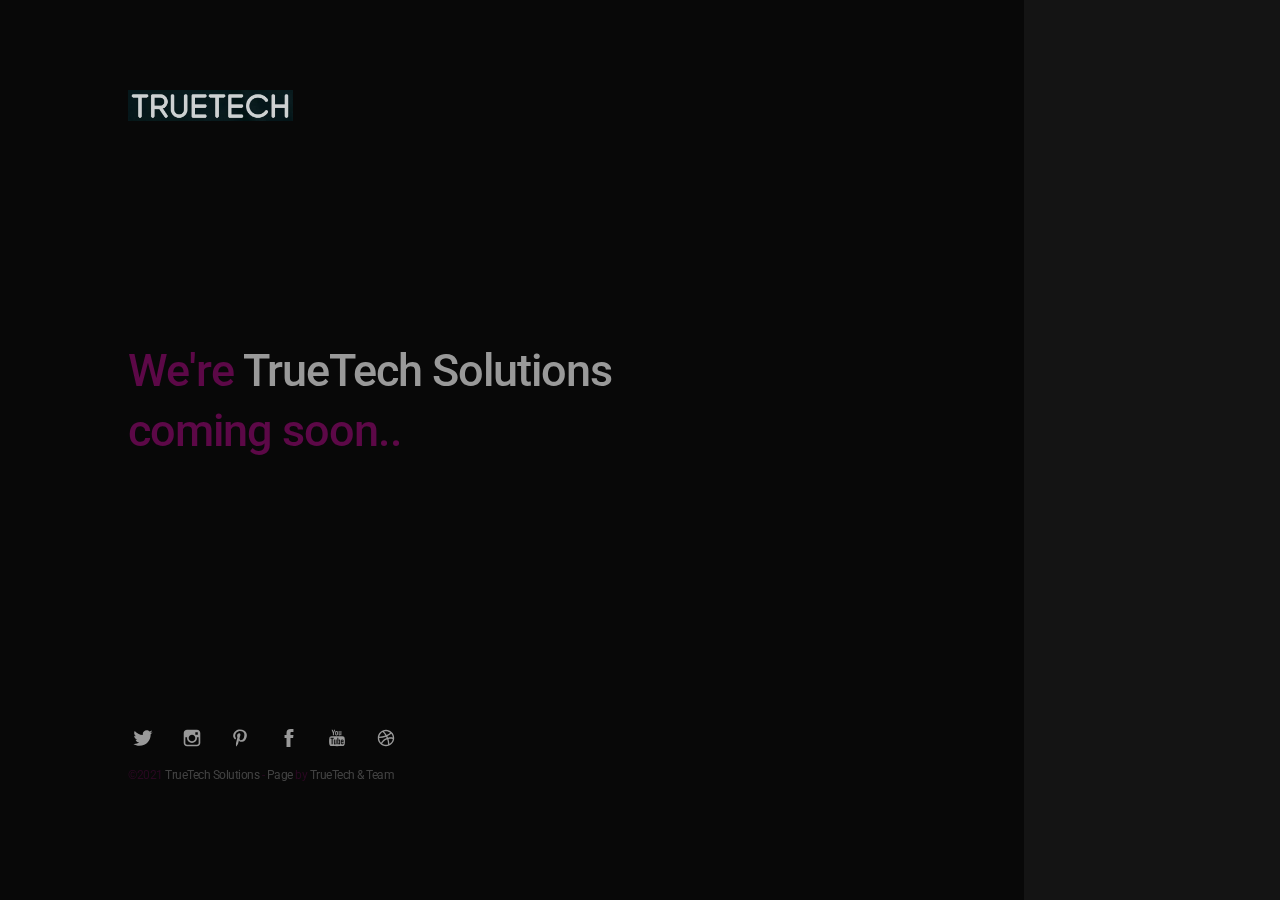
==== commit 77d4b45a: "TTS compatible start" ====
--- a/index.html
+++ b/index.html
@@ -39,7 +39,7 @@
 <div class="me-video-container">
 	<div class="video-wrap">
 		<div class="video-container">
-			<iframe class="video-content" src="https://www.youtube.com/embed/dk9uNWPP7EA?rel=0&amp;controls=0&amp;showinfo=0&amp;autoplay=1&amp;loop=1&amp;mute=1&playlist=dk9uNWPP7EA" frameborder="0" allowfullscreen></iframe>
+			<iframe class="video-content" src="https://www.youtube.com/embed/iTTrOhEWM-k?rel=0&amp;controls=0&amp;showinfo=0&amp;autoplay=1&amp;loop=1&amp;mute=1&playlist=iTTrOhEWM-k" frameborder="0" allowfullscreen></iframe>
 		</div>
 	</div>
 </div>
@@ -57,7 +57,7 @@
 
 		<div class="bio">
 			
-			<p>We're TrueTech Solutions. We push code to <a href="#">gitops platform</a>, deploy, scale, monitor & manage on <a href="#">AWS</a> and we work in  <a href="#">Europe</a>.</p>
+			<p>We're <a href="#">TrueTech Solutions </a> coming soon..</p>
 
 		</div>
 
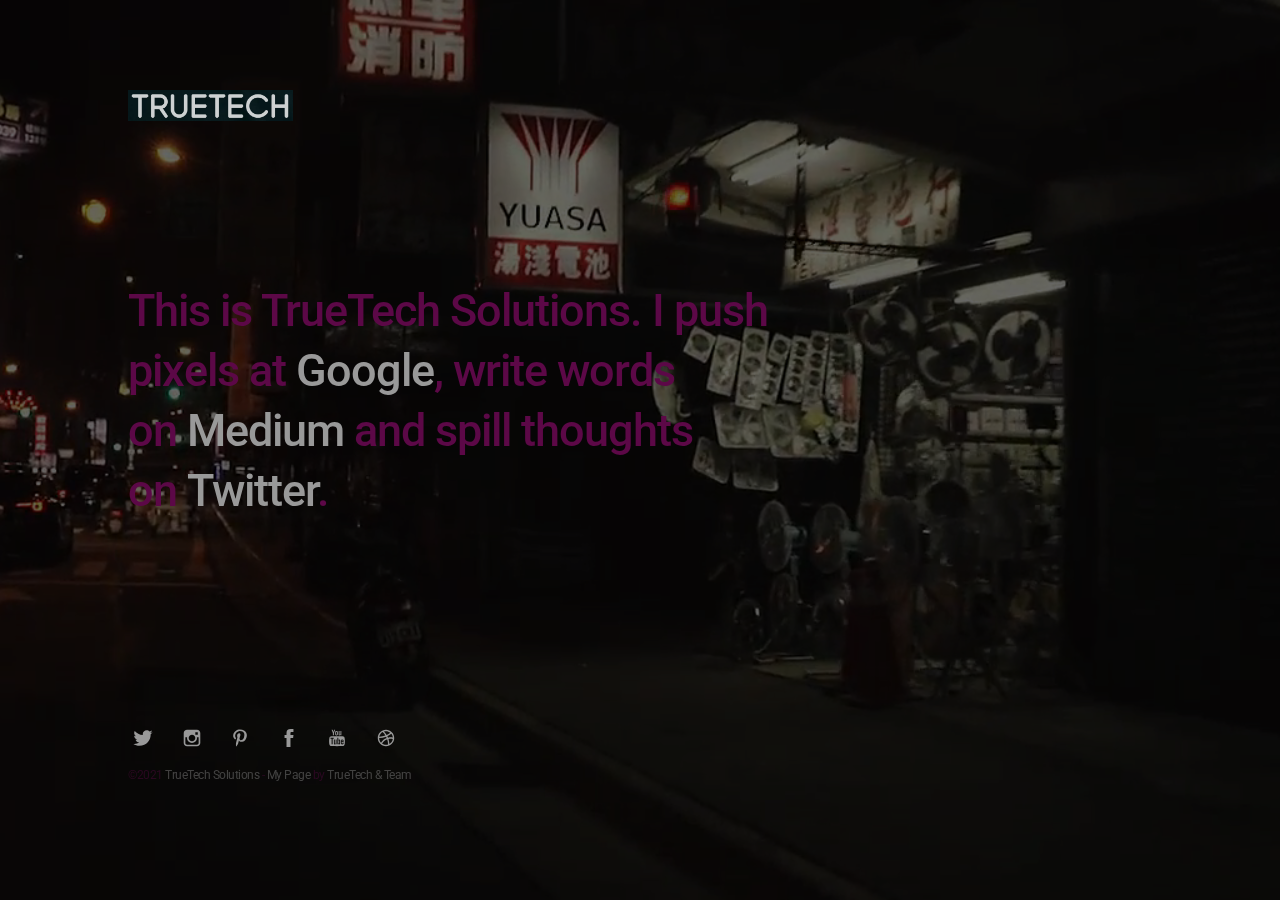
==== commit 4cf307d5: "Switch test" ====
--- a/index.html
+++ b/index.html
@@ -7,18 +7,18 @@
 	<meta http-equiv="X-UA-Compatible" content="IE=edge" />
 	
 	<!-- SEO -->
-	<title>Me with YouTube Video - HTML Template Demo</title>
+	<title>Me with Self-Hosted Video - HTML Template Demo</title>
 	<meta name="description" content="Me is a slick, personal layout for any individual wanting a minimal online presence. Features include a big background image or video, logo, bio and icons." />
 	<meta name="robots" content="index, follow" />
 	<meta name="referrer" content="always" />
 
 	<!-- Social & Open Graph -->
-	<meta property="og:title" content="Me with YouTube Video - HTML Template Demo" />
+	<meta property="og:title" content="Me with Self-Hosted Video - HTML Template Demo" />
 	<meta property="og:description" content="Me is a slick, personal layout for any individual wanting a minimal online presence. Features include a big background image or video, logo, bio and icons." />
 	<meta property="og:image" content="https://demo.onepagelove.com/fullsingle-html/me/images/social.jpg"> <!-- include your hosted image full URL -->
-	<meta property="og:url" content="https://demo.onepagelove.com/fullsingle-html/me/index-youtube.html" />
-	<meta name="twitter:title" content="Me with YouTube Video - HTML Template Demo" >
-	<meta name="twitter:description" content="Me is a slick, personal layout for any individual wanting a minimal online presence. Features include a big background image or video logo, bio and icons." />
+	<meta property="og:url" content="https://demo.onepagelove.com/fullsingle-html/me/index-video-hosted.html" />
+	<meta name="twitter:title" content="Me with Self-Hosted Video - HTML Template Demo" >
+	<meta name="twitter:description" content="Me is a slick, personal layout for any individual wanting a minimal online presence. Features include a big background image or video, logo, bio and icons." />
 	<meta name="twitter:image" content="https://demo.onepagelove.com/fullsingle-html/me/images/social.jpg" /> <!-- include your hosted image full URL -->
 	<meta name="twitter:card" content="summary_large_image" />
 	<meta name="twitter:site" content="@onepagelove" />
@@ -35,13 +35,9 @@
 
 <body id="fullsingle" class="page-template-page-fullsingle-me me-video">
 
-<!-- YouTube Video -->
+<!-- Self-Hosted Video -->
 <div class="me-video-container">
-	<div class="video-wrap">
-		<div class="video-container">
-			<iframe class="video-content" src="https://www.youtube.com/embed/iTTrOhEWM-k?rel=0&amp;controls=0&amp;showinfo=0&amp;autoplay=1&amp;loop=1&amp;mute=1&playlist=iTTrOhEWM-k" frameborder="0" allowfullscreen></iframe>
-		</div>
-	</div>
+	<video class="video" muted autoplay loop src="videos/background.mp4"></video>	
 </div>
 
 <div class="fs-me">
@@ -57,7 +53,7 @@
 
 		<div class="bio">
 			
-			<p>We're <a href="#">TrueTech Solutions </a> coming soon..</p>
+			<p>This is TrueTech Solutions. I push pixels at <a href="#">Google</a>, write words on <a href="#">Medium</a> and spill thoughts on <a href="#">Twitter</a>.</p>
 
 		</div>
 
@@ -119,12 +115,7 @@
 
 		<div class="credit">
 
-			<p class="copyright">&copy;2021 <a href="#">TrueTech Solutions</a> - <a href="https://truetech.solutions"> Page</a> by <a href="https://truetech.solutions"> TrueTech & Team</a></p>
-			<!-- 
-			To edit this credit you can remove the CCA 3.0 license for only $5 here: https://onepagelove.com/me 
-			this really helps contribute towards us developing more templates and means the world to me!
-			Cheers, Rob (@robhope)
-			-->
+			<p class="copyright">&copy;2021 <a href="#">TrueTech Solutions</a> - <a href="https://truetech.solutions">My Page</a> by <a href="https://truetech.solutions"> TrueTech & Team</a></p>
 
 		</div>
 
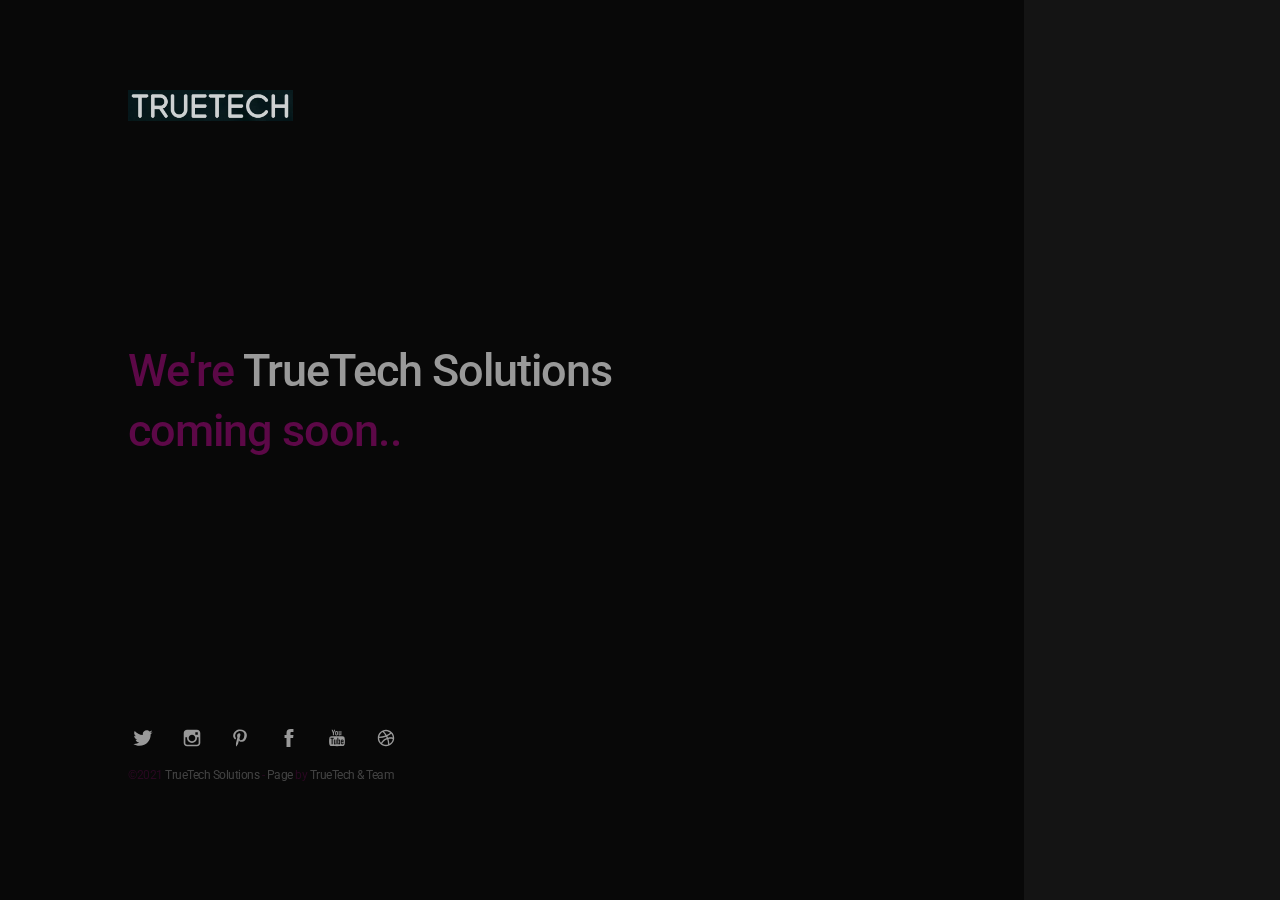
==== commit 3838775d: "Switch test" ====
--- a/index.html
+++ b/index.html
@@ -7,18 +7,18 @@
 	<meta http-equiv="X-UA-Compatible" content="IE=edge" />
 	
 	<!-- SEO -->
-	<title>Me with Self-Hosted Video - HTML Template Demo</title>
+	<title>Me with YouTube Video - HTML Template Demo</title>
 	<meta name="description" content="Me is a slick, personal layout for any individual wanting a minimal online presence. Features include a big background image or video, logo, bio and icons." />
 	<meta name="robots" content="index, follow" />
 	<meta name="referrer" content="always" />
 
 	<!-- Social & Open Graph -->
-	<meta property="og:title" content="Me with Self-Hosted Video - HTML Template Demo" />
+	<meta property="og:title" content="Me with YouTube Video - HTML Template Demo" />
 	<meta property="og:description" content="Me is a slick, personal layout for any individual wanting a minimal online presence. Features include a big background image or video, logo, bio and icons." />
 	<meta property="og:image" content="https://demo.onepagelove.com/fullsingle-html/me/images/social.jpg"> <!-- include your hosted image full URL -->
-	<meta property="og:url" content="https://demo.onepagelove.com/fullsingle-html/me/index-video-hosted.html" />
-	<meta name="twitter:title" content="Me with Self-Hosted Video - HTML Template Demo" >
-	<meta name="twitter:description" content="Me is a slick, personal layout for any individual wanting a minimal online presence. Features include a big background image or video, logo, bio and icons." />
+	<meta property="og:url" content="https://demo.onepagelove.com/fullsingle-html/me/index-youtube.html" />
+	<meta name="twitter:title" content="Me with YouTube Video - HTML Template Demo" >
+	<meta name="twitter:description" content="Me is a slick, personal layout for any individual wanting a minimal online presence. Features include a big background image or video logo, bio and icons." />
 	<meta name="twitter:image" content="https://demo.onepagelove.com/fullsingle-html/me/images/social.jpg" /> <!-- include your hosted image full URL -->
 	<meta name="twitter:card" content="summary_large_image" />
 	<meta name="twitter:site" content="@onepagelove" />
@@ -35,9 +35,14 @@
 
 <body id="fullsingle" class="page-template-page-fullsingle-me me-video">
 
-<!-- Self-Hosted Video -->
+<!-- YouTube Video -->
 <div class="me-video-container">
-	<video class="video" muted autoplay loop src="videos/background.mp4"></video>	
+	<div class="video-wrap">
+		<div class="video-container">
+			<iframe class="video-content"
+				src="https://www.youtube.com/embed/dk9uNWPP7EA?rel=0&amp;controls=0&amp;showinfo=0&amp;autoplay=1&amp;loop=1&amp;mute=1&playlist=dk9uNWPP7EA" frameborder="0" allowfullscreen></iframe>
+		</div>
+	</div>
 </div>
 
 <div class="fs-me">
@@ -53,7 +58,7 @@
 
 		<div class="bio">
 			
-			<p>This is TrueTech Solutions. I push pixels at <a href="#">Google</a>, write words on <a href="#">Medium</a> and spill thoughts on <a href="#">Twitter</a>.</p>
+			<p>We're <a href="#">TrueTech Solutions </a> coming soon..</p>
 
 		</div>
 
@@ -115,7 +120,12 @@
 
 		<div class="credit">
 
-			<p class="copyright">&copy;2021 <a href="#">TrueTech Solutions</a> - <a href="https://truetech.solutions">My Page</a> by <a href="https://truetech.solutions"> TrueTech & Team</a></p>
+			<p class="copyright">&copy;2021 <a href="#">TrueTech Solutions</a> - <a href="https://truetech.solutions"> Page</a> by <a href="https://truetech.solutions"> TrueTech & Team</a></p>
+			<!-- 
+			To edit this credit you can remove the CCA 3.0 license for only $5 here: https://onepagelove.com/me 
+			this really helps contribute towards us developing more templates and means the world to me!
+			Cheers, Rob (@robhope)
+			-->
 
 		</div>
 
